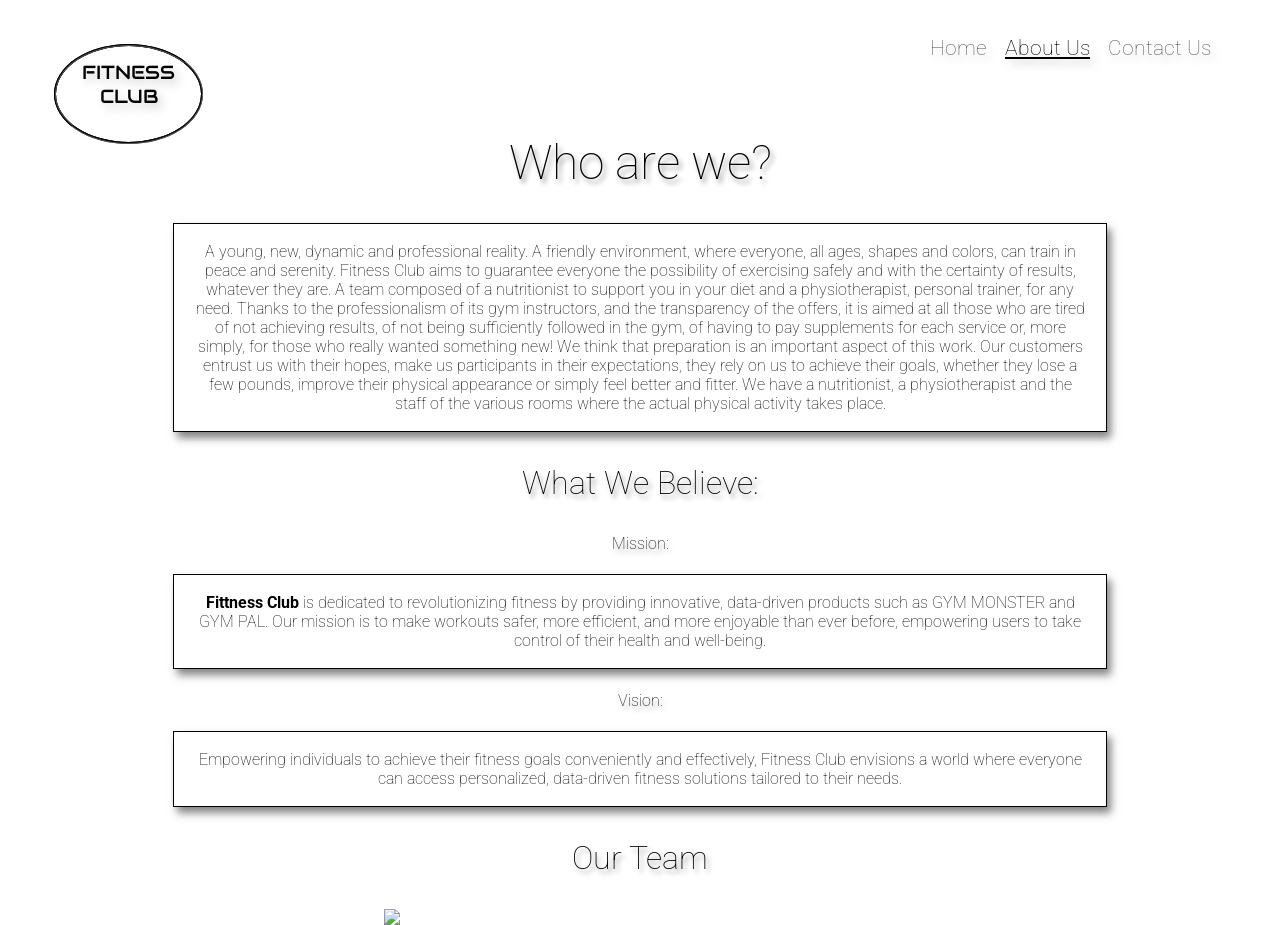
==== aboutus.html @ 5b73a96a "Fitness Website Aggiunti file HTML e CSS per il sito Fitness Website   Autore:           Amina_Canos" ====
<!DOCTYPE html>
<html lang="en">
<head>
    <meta charset="UTF-8"> 
    <meta name="viewport" content="width=device-width, initial-scale=1.0"> 
    <title>Website</title>
    <link rel="stylesheet" href="style1.css">
</head>
<body>
    
        <div class="header">
            <div class="fitness-club">
        <h3>FITNESS <br> CLUB</h3>
        </div>
        <div class="the-buttons">
        <a href="home.html">Home</a>
        <a href="aboutus.html" class="active">About Us</a>
        <a href="contactus.html">Contact Us</a>
        </div>
        </div>
        
<h1>Who are we?</h1>
<p>A young, new, dynamic and professional reality. A friendly environment, where everyone, all ages, shapes and colors, can train in peace and serenity.
    Fitness Club aims to guarantee everyone the possibility of exercising safely and with the certainty of results, whatever they are.
    A team composed of a nutritionist to support you in your diet and a physiotherapist, personal trainer, for any need.
    Thanks to the professionalism of its gym instructors, and the transparency of the offers, it is aimed at all those who are tired of not achieving results, of not being sufficiently followed in the gym, of having to pay supplements for each service or, more simply, for those who really wanted something new!
    We think that preparation is an important aspect of this work. Our customers entrust us with their hopes, make us participants in their expectations, they rely on us to achieve their goals, whether they lose a few pounds, improve their physical appearance or simply feel better and fitter.
    We have a nutritionist, a physiotherapist and the staff of the various rooms where the actual physical activity takes place.</p>
<h3>What We Believe: </h3>
<h4>Mission:</h4>
<p><span style= font-weight:bold>Fittness Club</span> is dedicated to revolutionizing fitness by providing innovative, data-driven products such as GYM MONSTER and GYM PAL. Our mission is to make workouts safer, more efficient, and more enjoyable than ever before, empowering users to take control of their health and well-being.</p>
<h4>Vision:</h4>
<p>Empowering individuals to achieve their fitness goals conveniently and effectively, Fitness Club envisions a world where everyone can access personalized, data-driven fitness solutions tailored to their needs.</p>
<h3>Our Team</h3>
<img src=" https://www.coronadofitnessclub.com/wp-content/uploads/2024/05/IMG_7781-1024x695.jpg">
</body>
</html>
---- style1.css ----
@import url('https://fonts.googleapis.com/css2?family=Audiowide&family=SUSE:wght@100..800&display=swap');
@import url('https://fonts.googleapis.com/css2?family=Audiowide&family=Roboto:ital,wght@0,100;0,300;0,400;0,500;0,700;0,900;1,100;1,300;1,400;1,500;1,700;1,900&family=SUSE:wght@100..800&display=swap');
.html,body{
  margin:0;
  padding:0;
  font-size: 16px;
}
.header{
  display: grid;
  grid-template-columns: 2;
  
}
.fitness-club h3{
  font-family:"Audiowide", serif;
  font-weight: 400;
  font-style: normal;
  font-size: 1.2rem;
  color: rgb(3, 3, 3);
  grid-column: 1;
  text-align: center;
  width: 50%;
  height: 50%;
  margin-top: 6vh;
  margin-left: 5vw;
  text-shadow: 4px 5px 8px rgba(98, 98, 98, 0.291);
  position: relative;
  padding: 0.5vw;
 
}
.fitness-club h3::before{
  content:"";
  position: absolute;
  top:-10px;
  left:-10px;
  right:-10px;
  bottom:-10px;
  border: 2px groove rgb(0, 0, 0);
  animation: rotate-border 3s linear infinite;
  border-radius: 50%;

}
.fitness-club h3::after{
  content:"";
  position: absolute;
  top:-10px;
  left:-10px;
  right:-10px;
  bottom:-10px;
  border: 2px groove rgb(0, 0, 0);
  animation: rotate-border 3.1s linear infinite;
  border-radius: 50%;

}

@keyframes rotate-border {
  from {
      transform: rotate(0deg);
  }
  to {
      transform: rotate(360deg);
}
}

.the-buttons {
  font-family: "Roboto", sans-serif;
  font-weight: 100;
  font-style: normal;
 font-size: 1.3rem;
  grid-column: 2;
  margin-top: 4vh;
  text-shadow: 4px 5px 8px rgba(67, 66, 66, 0.291);
  margin-left: 54vw;
}
.the-buttons a:link{
  color: rgb(93, 92, 92);
  padding:0.5vw;
  text-decoration: none;
  text-shadow: 4px 5px 8px rgba(67, 66, 66, 0.291);
}
.the-buttons a:hover{
  text-shadow: 4px 5px 7px white;
}
.the-buttons a:visited{
  color: rgb(95, 94, 94);
  padding:0.5vw;
  text-decoration: none;
  text-shadow: 4px 5px 8px rgba(67, 66, 66, 0.291);
}
.the-buttons a.active{
  color:black; 
  text-decoration: underline;
}
/*SECOND HALF*/
h1{
    font-family: "Roboto", sans-serif;
    font-weight: 100;
    font-style: normal;
    text-align: center;
    font-size: 3rem;
    text-shadow: 3px 4px 5px gray;
    margin-top: 0;
}
p{
    width:70%;
    font-family: "Roboto", sans-serif;
    font-weight: 100;
    font-style: normal;
    text-align: center;
    margin: 0 auto;
    padding: 2vh;
    opacity: 1;
    box-shadow: 4px 6px 8px rgba(59, 59, 59, 0.627);
    border:1px solid black;
    animation: fadeIn 3s ease;
}
@keyframes fadeIn {
  from{
    border-color: transparent;
    box-shadow: 4px 6px 8px rgba(59, 59, 59, 0);
    opacity: 0;
  }
  to{
    border-color:rgb(4, 4, 4);
    box-shadow: 4px 6px 8px rgba(59, 59, 59, 0.627);
    opacity: 1;
  }
}

h3{
    font-family: "Roboto", sans-serif;
    font-weight: 100;
    font-style: normal;
    text-align: center;
    font-size: 2rem;
    text-shadow: 3px 4px 5px gray;
}
h4{
    font-family: "Roboto", sans-serif;
    font-weight: 100;
    font-style: normal;
    text-align: center;
    font-size: 1rem;
    text-shadow: 3px 4px 5px gray;
}
img{
    display: block;
    margin:0 auto;
    width:40%;
   
}
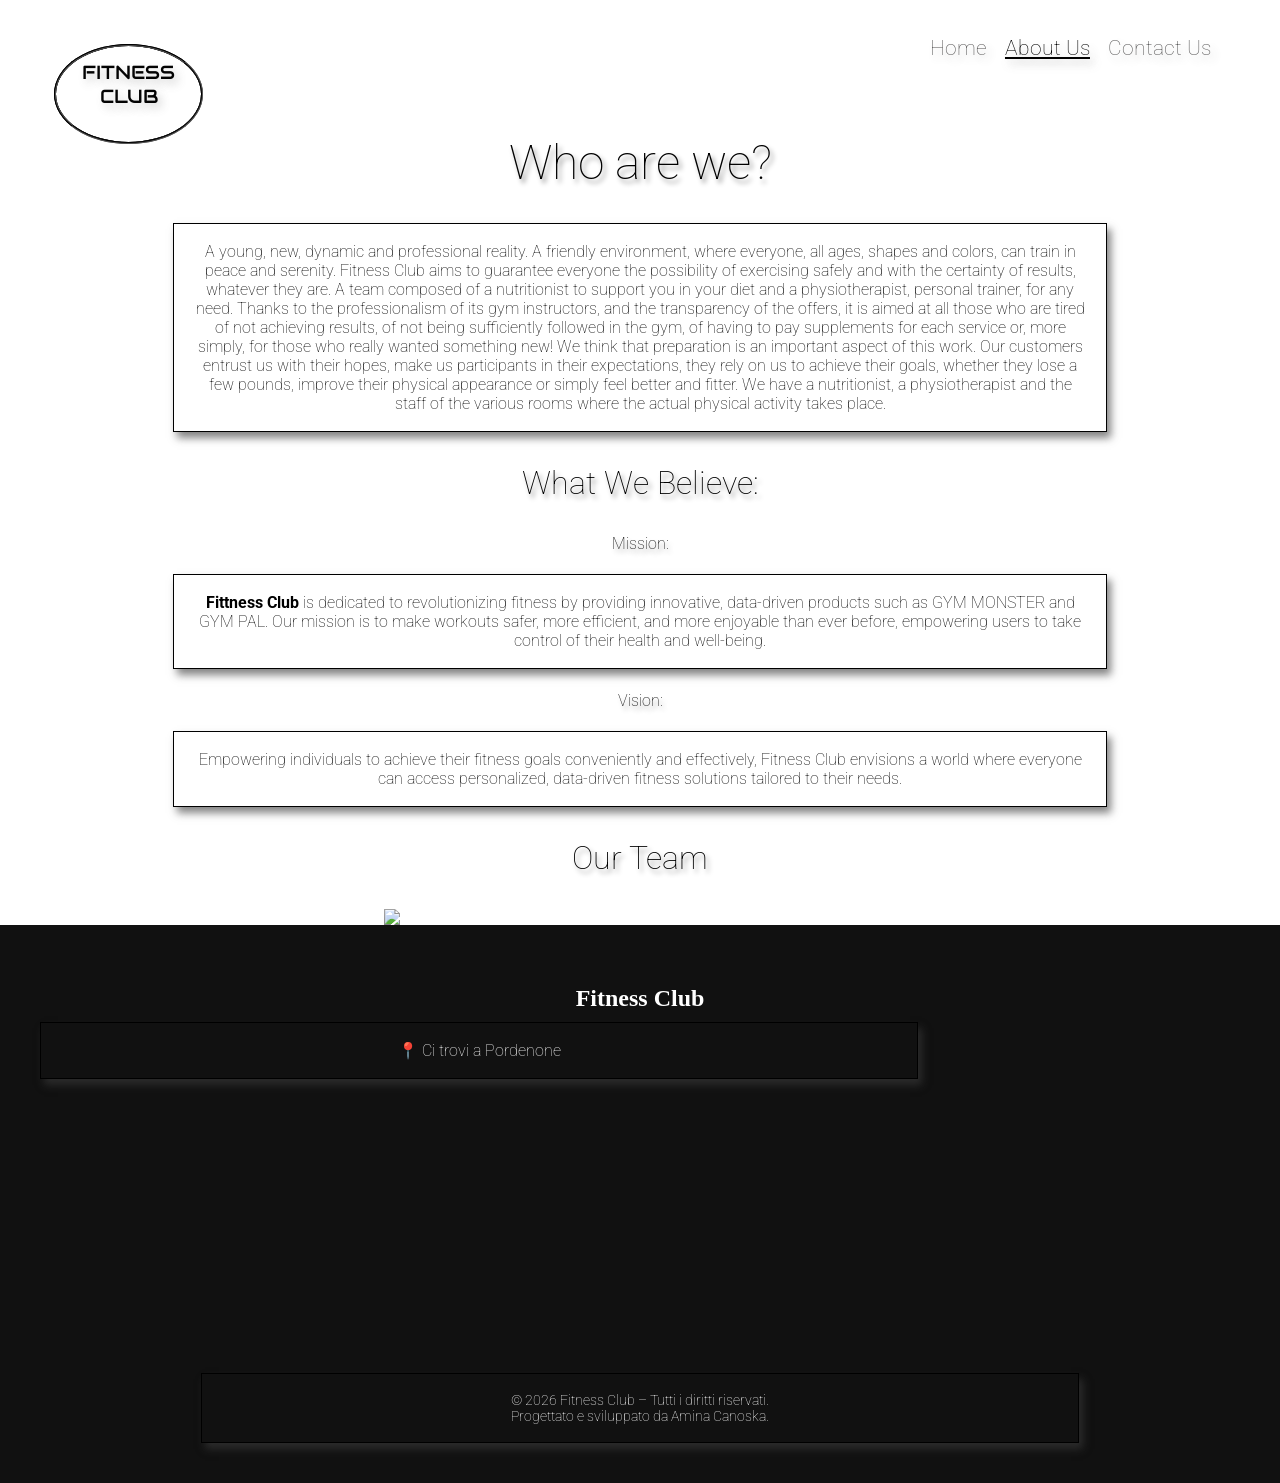
==== commit c2f91614: "Aggiornamento" ====
--- a/aboutus.html
+++ b/aboutus.html
@@ -1,9 +1,48 @@
 <!DOCTYPE html>
 <html lang="en">
 <head>
-    <meta charset="UTF-8"> 
-    <meta name="viewport" content="width=device-width, initial-scale=1.0"> 
-    <title>Website</title>
+     <!-- Titolo della pagina -->
+    <title>About Us</title>
+
+    <!-- Descrizione -->
+    <meta name="description" content="Scopri la palestra Fitness Club a Pordenone: corsi fitness, personal trainer, sala pesi, yoga e molto altro. Unisciti a noi per raggiungere i tuoi obiettivi. Prima lezione gratis!">
+
+    <!-- Parole chiave (meno influente, ma utile per contesto) -->
+    <meta name="keywords" content="palestra, fitness, personal trainer, allenamento, sala pesi, corsi fitness, yoga, pilates, dimagrimento, bodybuilding, gym [Città]">
+
+    <!-- Author -->
+    <meta name="Amina" content="Palestra Fittness Club">
+
+    <!-- Viewport per il mobile -->
+    <meta name="viewport" content="width=device-width, initial-scale=1.0">
+    <!-- Facebook / LinkedIn (Open Graph) -->
+    <meta property="og:type" content="website">
+    <meta property="og:title" content="Palestra Fitness Club - Fitness a Pordenone">
+    <meta property="og:description" content="Unisciti alla community di fitness più attiva di Pordenone. Allenamento personalizzato, corsi e benessere.">
+    <meta property="og:image" content="https://aminacanoska.github.io/Fitness-Website//images/og-image.jpg">
+    <meta property="og:url" content="https://aminacanoska.github.io/Fitness-Website/">
+    <meta property="og:site_name" content="Palestra Fittness Club">
+
+   <!-- Twitter -->
+   <meta name="twitter:card" content="summary_large_image">
+   <meta name="twitter:title" content="Palestra Fitness Club - Fitness e benessere a Pordenone">
+   <meta name="twitter:description" content="Prova gratuita e corsi per tutti i livelli. Entra in forma con noi!">
+   <meta name="twitter:image" content="https://aminacanoska.github.io/Fitness-Website//images/og-image.jpg">
+   <meta name="twitter:site" content="@palestranome">
+   <!-- Canonical URL -->
+  <link rel="canonical" href="https://aminacanoska.github.io/Fitness-Website/">
+
+  <!-- Geo targeting -->
+  <meta name="geo.region" content="IT-[PN]">
+  <meta name="geo.placename" content="Pordenone">
+  <meta name="geo.position" content="LAT;LONG">
+  <meta name="ICBM" content="LAT, LONG">
+
+  <!-- Robots -->
+  <meta name="robots" content="index, follow">
+
+  <!-- Language -->
+  <meta http-equiv="Content-Language" content="it">
     <link rel="stylesheet" href="style1.css">
 </head>
 <body>
@@ -33,5 +72,35 @@
 <p>Empowering individuals to achieve their fitness goals conveniently and effectively, Fitness Club envisions a world where everyone can access personalized, data-driven fitness solutions tailored to their needs.</p>
 <h3>Our Team</h3>
 <img src=" https://www.coronadofitnessclub.com/wp-content/uploads/2024/05/IMG_7781-1024x695.jpg">
+<footer style="background-color:#111; color:#fff; padding: 40px 20px; text-align: center;">
+  <div style="max-width: 1200px; margin: auto;">
+    <h2 style="font-size: 24px; margin-bottom: 10px;">Fitness Club</h2>
+    <p style="margin: 0;">📍 Ci trovi a Pordenone</p>
+    
+    <div style="margin: 20px 0;">
+      <!-- Google Maps Embed -->
+      <iframe 
+        src="https://www.google.com/maps/embed?pb=!1m18!1m12!1m3!1d2794.9471741790853!2d12.6608!3d45.9562!2m3!1f0!2f0!3f0!3m2!1i1024!2i768!4f13.1!3m3!1m2!1s0x4779334fbf5a7a9f%3A0xb6d23b53e7297a2c!2sPordenone!5e0!3m2!1sit!2sit!4v1688493942680!5m2!1sit!2sit" 
+        width="100%" 
+        height="250" 
+        style="border:0; border-radius: 8px;" 
+        allowfullscreen="" 
+        loading="lazy" 
+        referrerpolicy="no-referrer-when-downgrade">
+      </iframe>
+    </div>
+
+    <p style="font-size: 14px; margin-top: 20px;">
+      &copy; <span id="year"></span> Fitness Club – Tutti i diritti riservati. <br>
+      Progettato e sviluppato da Amina Canoska.
+    </p>
+  </div>
+
+  <!-- JS per l'anno automatico -->
+  <script>
+    document.getElementById("year").textContent = new Date().getFullYear();
+  </script>
+</footer>
+
 </body>
 </html>
